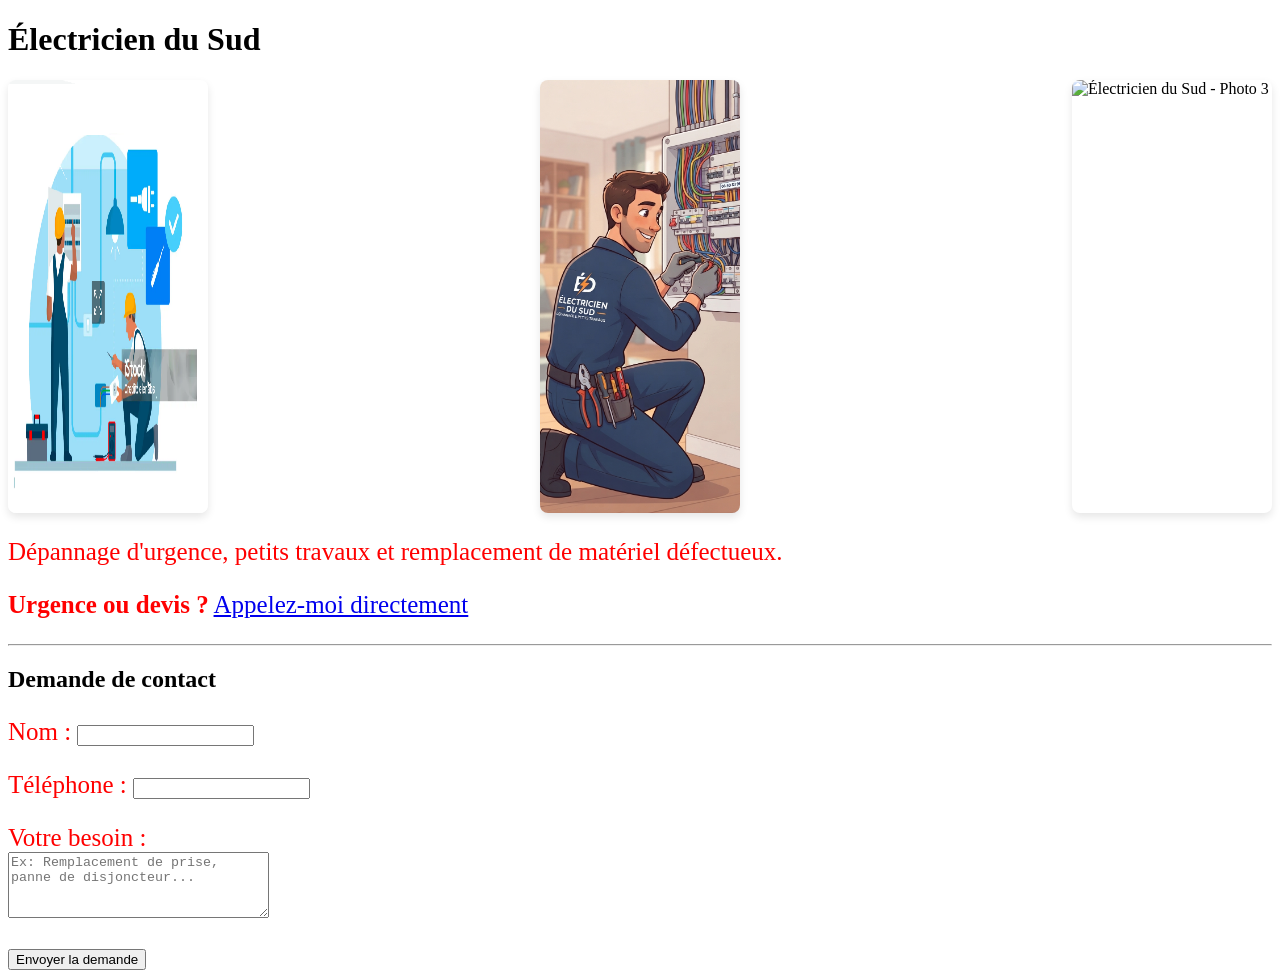
==== page0.html @ 1d49da14 "Fix image sources and update contact form validation" ====
<!DOCTYPE html>
<html>
<head>
    <meta charset="UTF-8">
    <title>Électricien du Sud - Dépannage & Petits Travaux</title>
    <link rel="stylesheet" href="1style.css">
</head>
<body>

    <!-- Titre -->
    <h1>Électricien du Sud</h1>
    
    <!-- Conteneur Flexbox pour aligner les 3 images (gauche, milieu, droite) -->
    <div style="display: flex; justify-content: space-between; gap: 20px; margin: 20px 0;">
        
        <!-- Image 1 (Gauche) -->
        <img src="electricien1.png" alt="Électricien du Sud - Photo 1" style="max-width: 200px !important; width: 100% !important; height: auto !important; border-radius: 8px; box-shadow: 0 4px 8px rgba(0,0,0,0.1);">

        <!-- Image 2 (Milieu) -->
        <img src="electricien2.png" alt="Électricien du Sud - Photo 2" style="max-width: 200px !important; width: 100% !important; height: auto !important; border-radius: 8px; box-shadow: 0 4px 8px rgba(0,0,0,0.1);">

        <!-- Image 3 (Droite) -->
        <img src="electricien3.png" alt="Électricien du Sud - Photo 3" style="max-width: 200px !important; width: 100% !important; height: auto !important; border-radius: 8px; box-shadow: 0 4px 8px rgba(0,0,0,0.1);">

    </div>

    <p>Dépannage d'urgence, petits travaux et remplacement de matériel défectueux.</p>

    <!-- Bouton d'appel rapide -->
    <p><strong>Urgence ou devis ?</strong> <a href="tel:0612345678">Appelez-moi directement</a></p>

    <hr>

    <!-- Formulaire de contact -->
    <h2>Demande de contact</h2>
    <form action="https://formspree.io/f/xgaaoawz" method="POST" onsubmit="return validerFormulaire()">
        <p>
            <label for="name">Nom :</label>
            <input type="text" id="name" name="name" required>
        </p>
        <p>
            <label for="phone">Téléphone :</label>
            <input type="tel" id="phone" name="phone" required>
        </p>
        <p>
            <label for="message">Votre besoin :</label><br>
            <textarea id="message" name="message" rows="4" cols="30" placeholder="Ex: Remplacement de prise, panne de disjoncteur..."></textarea>
        </p>
        <button type="submit">Envoyer la demande</button>
    </form>

    <script>
    function validerFormulaire() {
      var nom = document.getElementById("name").value;
      var telephone = document.getElementById("phone").value;
      var besoin = document.getElementById("message").value;
      
      var telephoneNettoye = telephone.replace(/[\s\.-]/g, '');
      var regexTelephone = /^[0-9]{10}$/;

      if (nom === "" || telephone === "" || besoin === "") {
        alert("Veuillez remplir tous les champs.");
        return false;
      }

      if (!regexTelephone.test(telephoneNettoye)) {
        alert("Veuillez entrer un numéro de téléphone valide à 10 chiffres (ex: 0612345678).");
        return false;
      }

      return true;
    }
    </script>
</body>
</html>
---- 1style.css ----
p
{color: red}

p
{
font-size: 25px; /* Titres de 40 pixels
}
.class
{
}
#id
{
h1
{
font-size: 30px; /* Paragraphes de 14 pixels */
}

{
font-size: 45 px; /* Titres de 40 pixels
}
h1
{
color: maroon;
}
/* Force l'alignement à gauche pour le titre et l'image */
h1 {
    text-align: left !important;
}

img {
    margin-left: 0 !important;
    margin-right: auto !important;
}
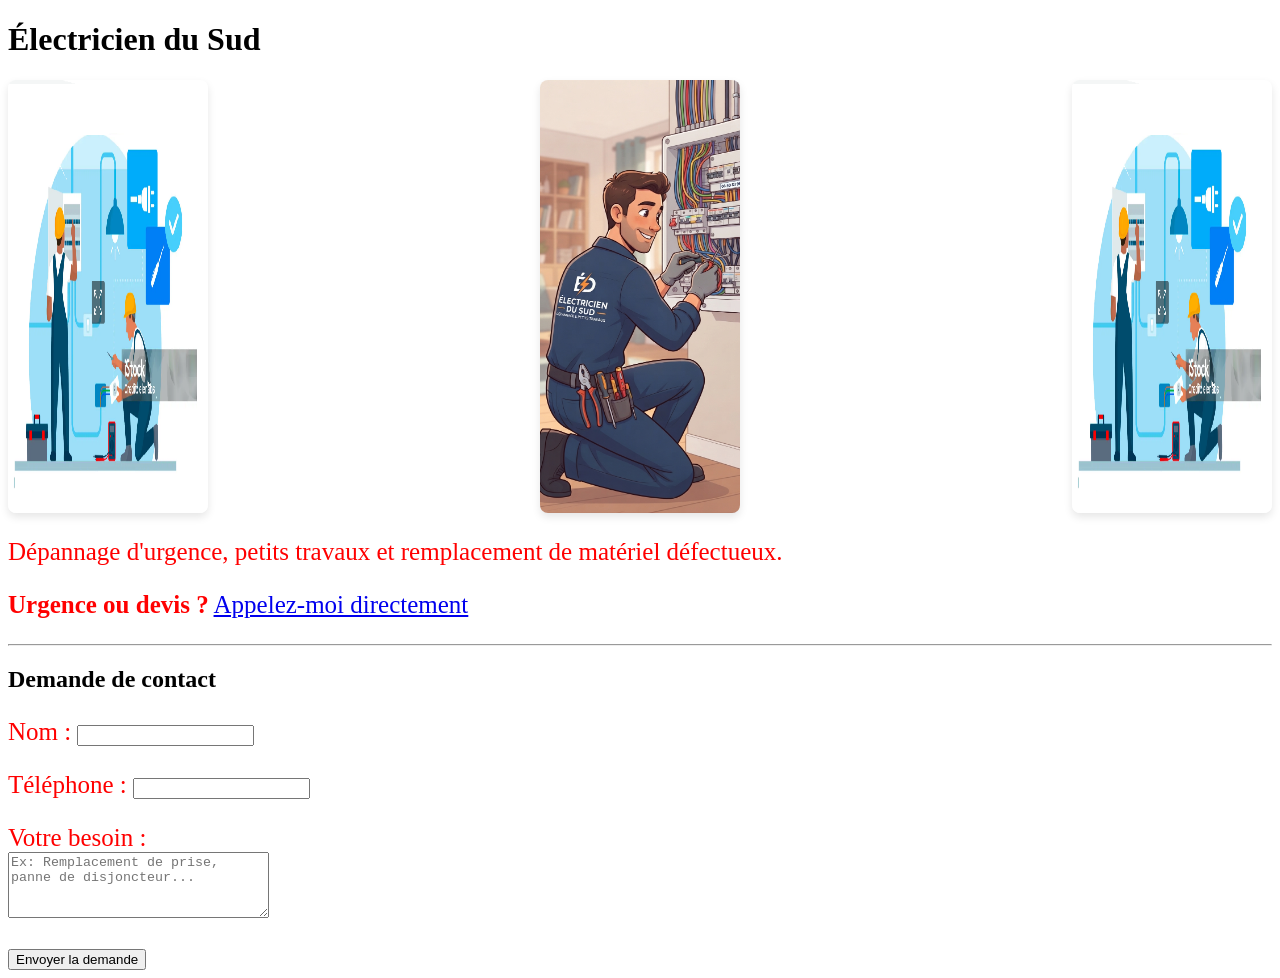
==== commit 10c02c4d: "Fix HTML structure and ensure proper syntax" ====
--- a/page0.html
+++ b/page0.html
@@ -20,7 +20,7 @@
         <img src="electricien2.png" alt="Électricien du Sud - Photo 2" style="max-width: 200px !important; width: 100% !important; height: auto !important; border-radius: 8px; box-shadow: 0 4px 8px rgba(0,0,0,0.1);">
 
         <!-- Image 3 (Droite) -->
-        <img src="electricien3.png" alt="Électricien du Sud - Photo 3" style="max-width: 200px !important; width: 100% !important; height: auto !important; border-radius: 8px; box-shadow: 0 4px 8px rgba(0,0,0,0.1);">
+        <img src="electricien1.png" alt="Électricien du Sud - Photo 3" style="max-width: 200px !important; width: 100% !important; height: auto !important; border-radius: 8px; box-shadow: 0 4px 8px rgba(0,0,0,0.1);">
 
     </div>
 
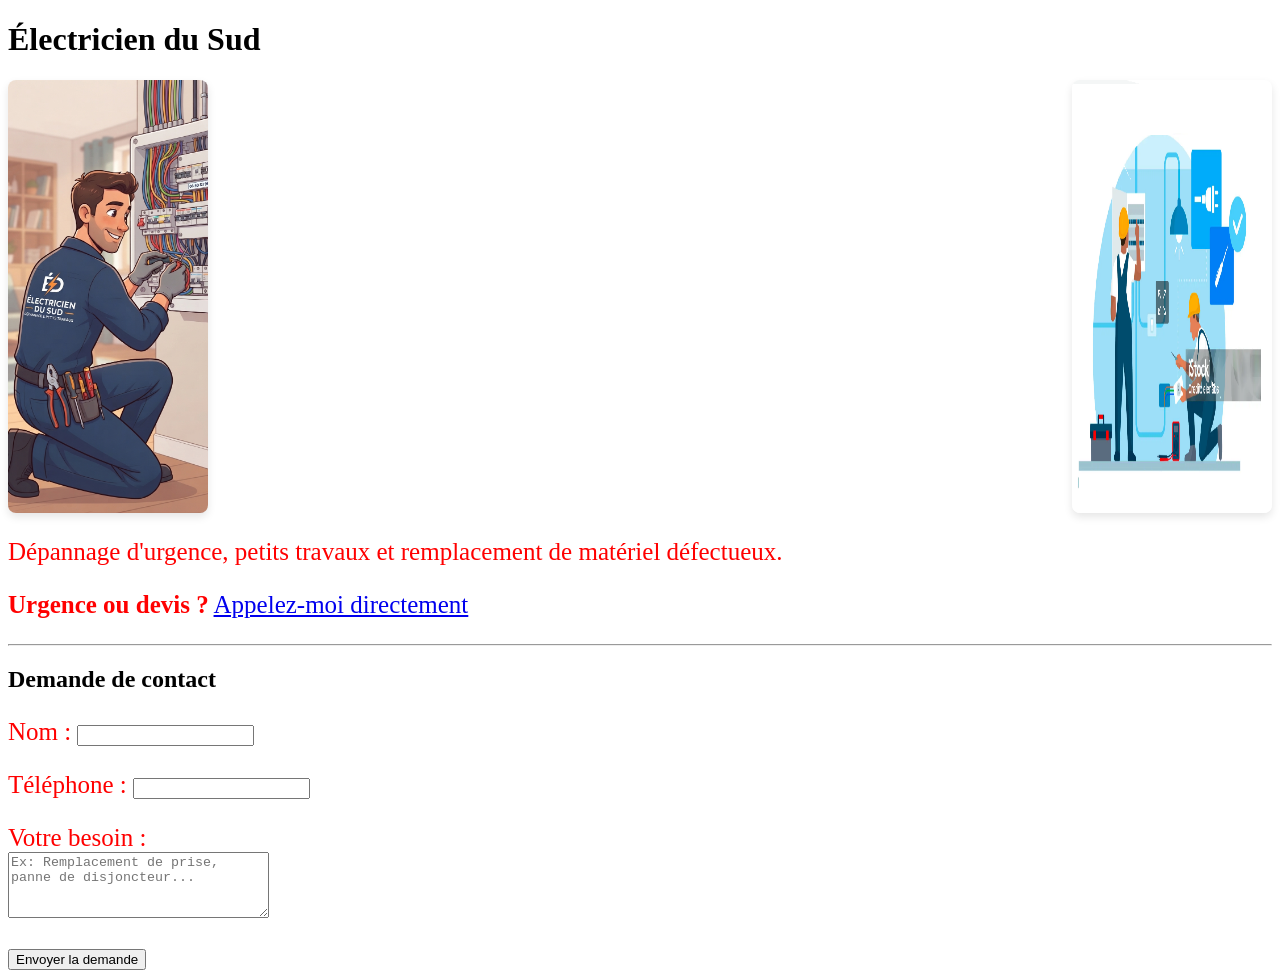
==== commit 6b2e5cc7: "Fix HTML structure and image alignment" ====
--- a/page0.html
+++ b/page0.html
@@ -13,8 +13,7 @@
     <!-- Conteneur Flexbox pour aligner les 3 images (gauche, milieu, droite) -->
     <div style="display: flex; justify-content: space-between; gap: 20px; margin: 20px 0;">
         
-        <!-- Image 1 (Gauche) -->
-        <img src="electricien1.png" alt="Électricien du Sud - Photo 1" style="max-width: 200px !important; width: 100% !important; height: auto !important; border-radius: 8px; box-shadow: 0 4px 8px rgba(0,0,0,0.1);">
+      
 
         <!-- Image 2 (Milieu) -->
         <img src="electricien2.png" alt="Électricien du Sud - Photo 2" style="max-width: 200px !important; width: 100% !important; height: auto !important; border-radius: 8px; box-shadow: 0 4px 8px rgba(0,0,0,0.1);">
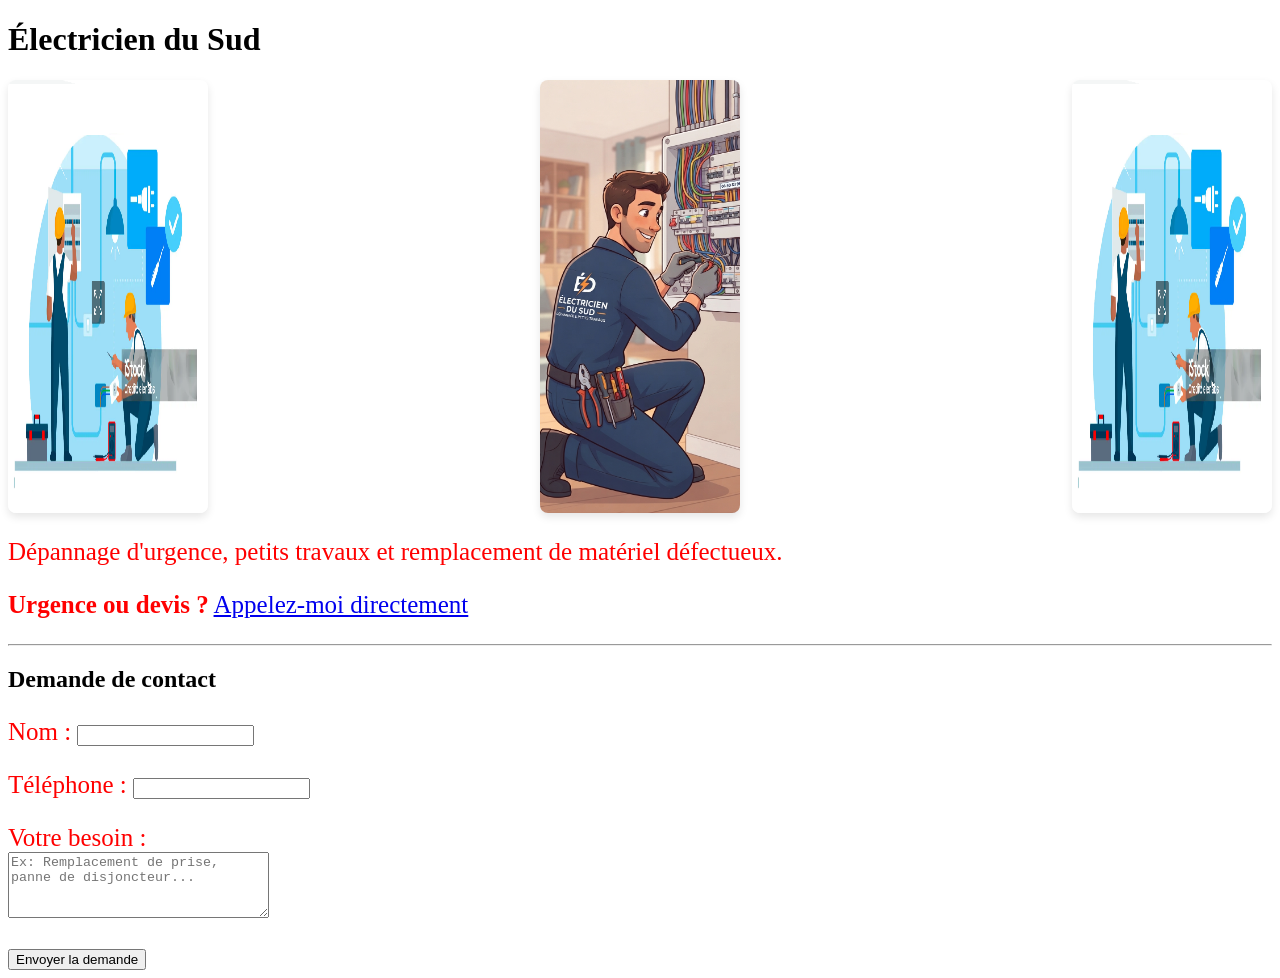
==== commit b832fe54: "Fix image order and update HTML structure" ====
--- a/page0.html
+++ b/page0.html
@@ -12,7 +12,9 @@
     
     <!-- Conteneur Flexbox pour aligner les 3 images (gauche, milieu, droite) -->
     <div style="display: flex; justify-content: space-between; gap: 20px; margin: 20px 0;">
-        
+          
+        <!-- Image 1 (Gauche) -->
+        <img src="electricien1.png" alt="Électricien du Sud - Photo 1" style="max-width: 200px !important; width: 100% !important; height: auto !important; border-radius: 8px; box-shadow: 0 4px 8px rgba(0,0,0,0.1);">
       
 
         <!-- Image 2 (Milieu) -->
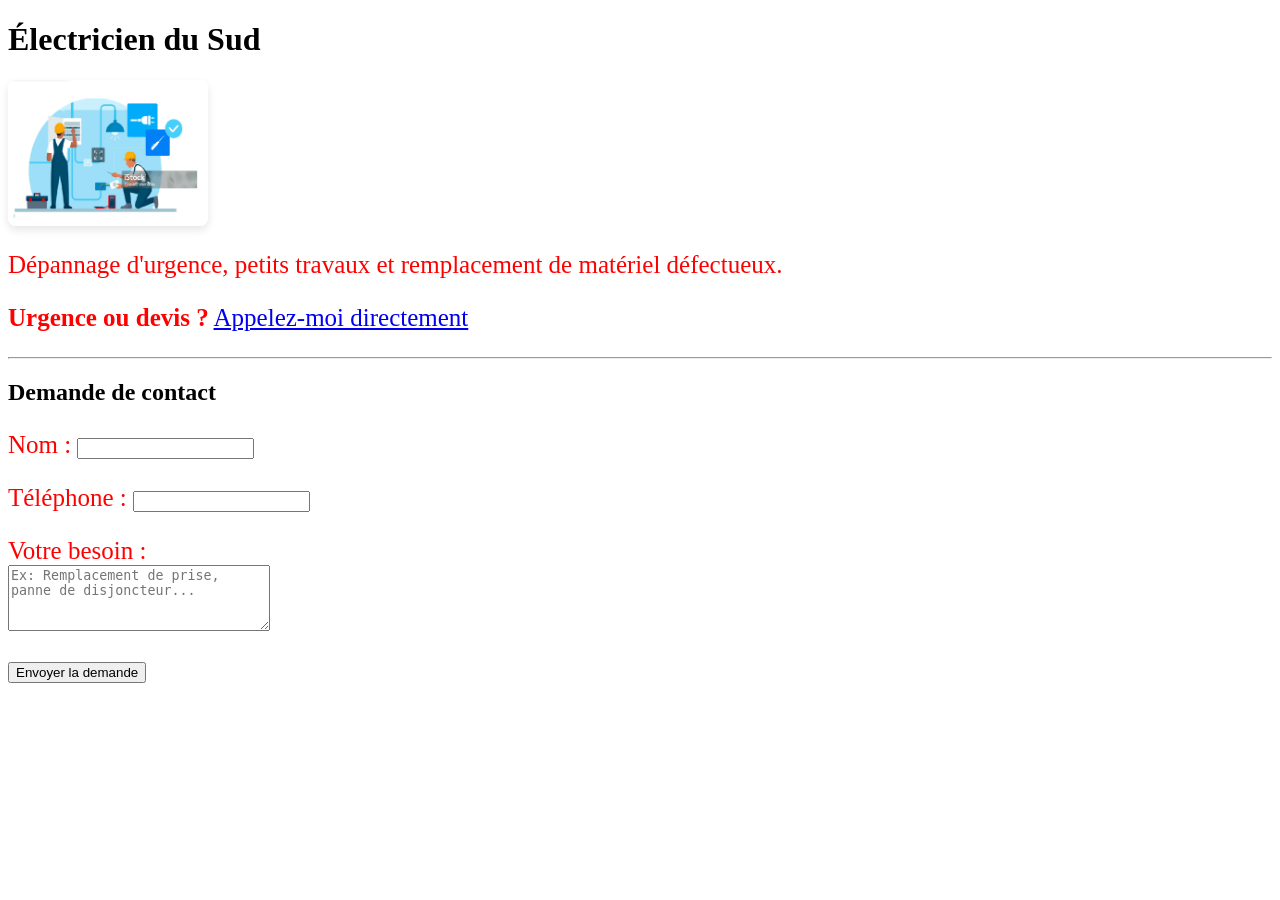
==== commit a8635411: "Fix HTML structure and remove unnecessary lines" ====
--- a/page0.html
+++ b/page0.html
@@ -17,12 +17,7 @@
         <img src="electricien1.png" alt="Électricien du Sud - Photo 1" style="max-width: 200px !important; width: 100% !important; height: auto !important; border-radius: 8px; box-shadow: 0 4px 8px rgba(0,0,0,0.1);">
       
 
-        <!-- Image 2 (Milieu) -->
-        <img src="electricien2.png" alt="Électricien du Sud - Photo 2" style="max-width: 200px !important; width: 100% !important; height: auto !important; border-radius: 8px; box-shadow: 0 4px 8px rgba(0,0,0,0.1);">
-
-        <!-- Image 3 (Droite) -->
-        <img src="electricien1.png" alt="Électricien du Sud - Photo 3" style="max-width: 200px !important; width: 100% !important; height: auto !important; border-radius: 8px; box-shadow: 0 4px 8px rgba(0,0,0,0.1);">
-
+    
     </div>
 
     <p>Dépannage d'urgence, petits travaux et remplacement de matériel défectueux.</p>
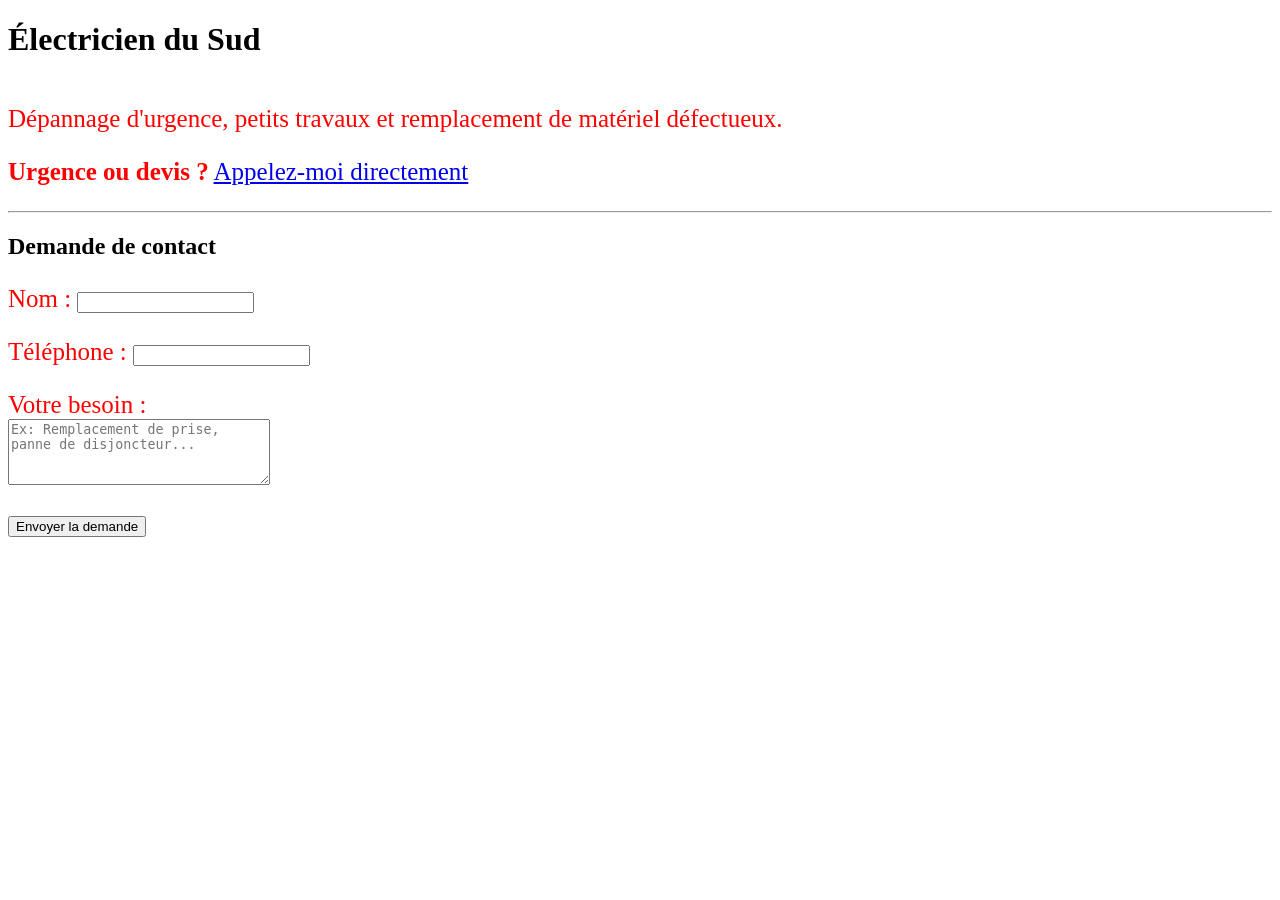
==== commit 0eea4470: "Remove unnecessary HTML comments and whitespace" ====
--- a/page0.html
+++ b/page0.html
@@ -13,9 +13,7 @@
     <!-- Conteneur Flexbox pour aligner les 3 images (gauche, milieu, droite) -->
     <div style="display: flex; justify-content: space-between; gap: 20px; margin: 20px 0;">
           
-        <!-- Image 1 (Gauche) -->
-        <img src="electricien1.png" alt="Électricien du Sud - Photo 1" style="max-width: 200px !important; width: 100% !important; height: auto !important; border-radius: 8px; box-shadow: 0 4px 8px rgba(0,0,0,0.1);">
-      
+     
 
     
     </div>
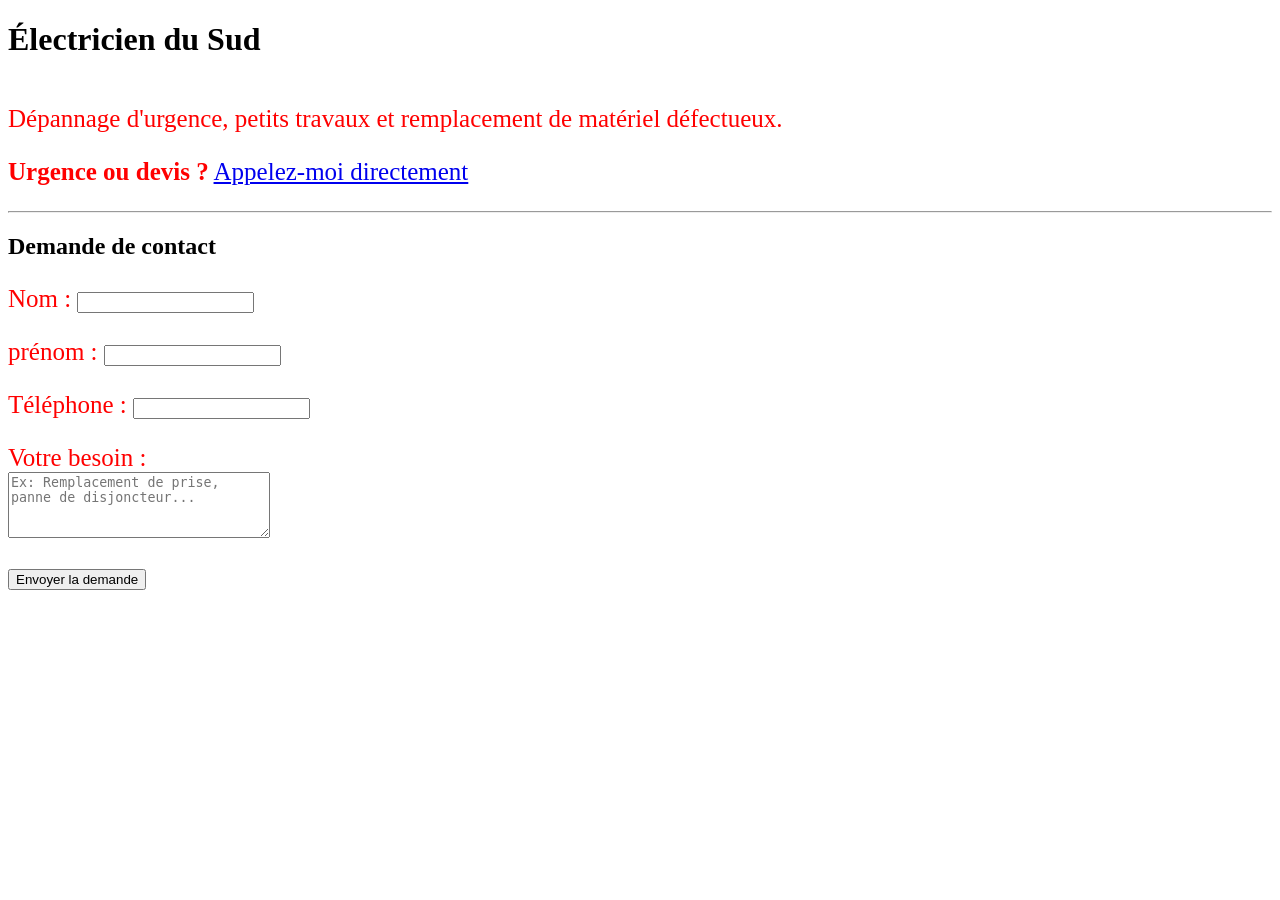
==== commit 67966f2b: "Add 'prénom' field to contact form Added a new input field for 'prénom' in the contact form." ====
--- a/page0.html
+++ b/page0.html
@@ -30,6 +30,10 @@
     <form action="https://formspree.io/f/xgaaoawz" method="POST" onsubmit="return validerFormulaire()">
         <p>
             <label for="name">Nom :</label>
+            <input type="text" id="name" name="name" required>
+        </p>
+         <p>
+            <label for="name">prénom :</label>
             <input type="text" id="name" name="name" required>
         </p>
         <p>
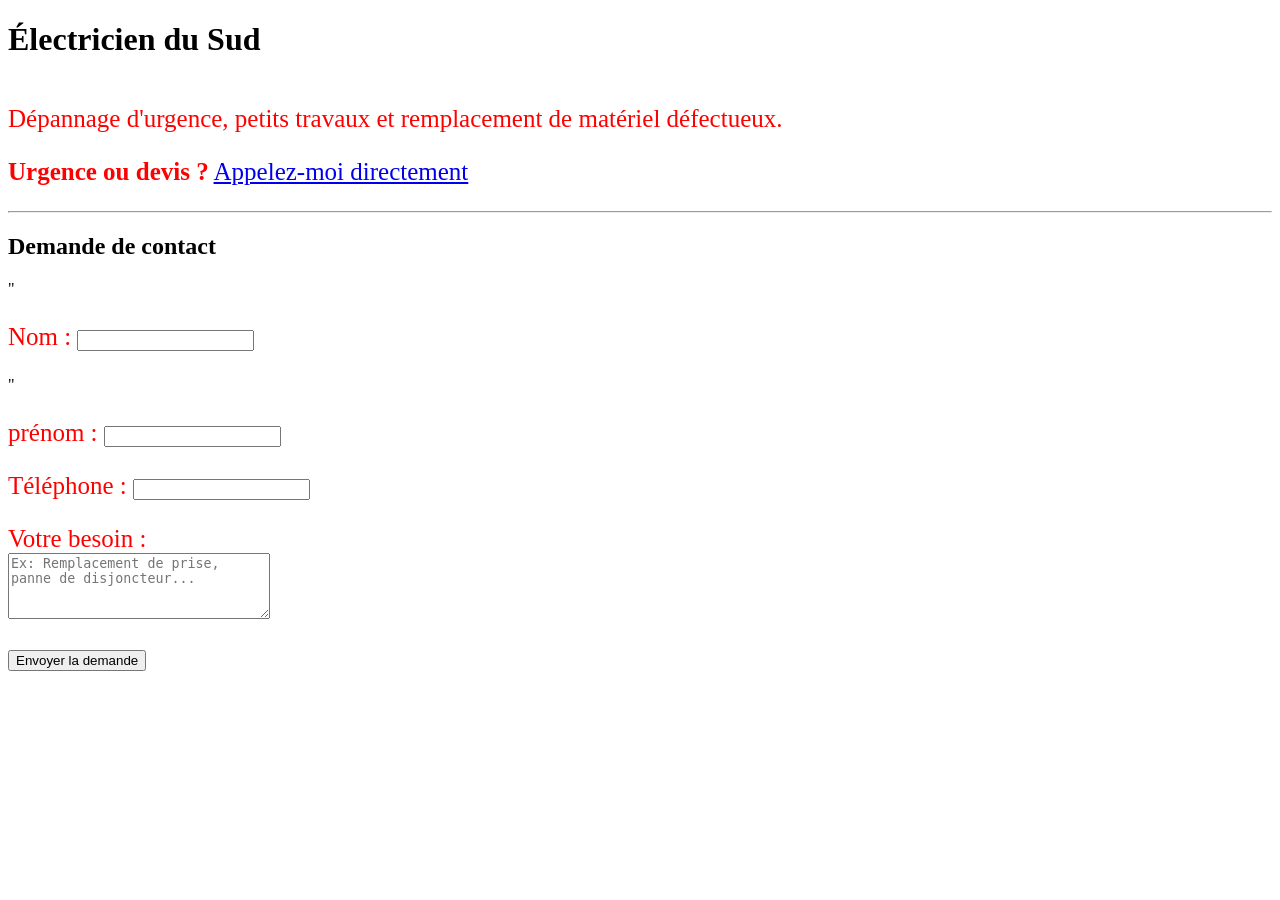
==== commit 628a7810: "Fix HTML formatting and structure" ====
--- a/page0.html
+++ b/page0.html
@@ -28,10 +28,10 @@
     <!-- Formulaire de contact -->
     <h2>Demande de contact</h2>
     <form action="https://formspree.io/f/xgaaoawz" method="POST" onsubmit="return validerFormulaire()">
-        <p>
+      "  <p>
             <label for="name">Nom :</label>
             <input type="text" id="name" name="name" required>
-        </p>
+        </p>"
          <p>
             <label for="name">prénom :</label>
             <input type="text" id="name" name="name" required>
